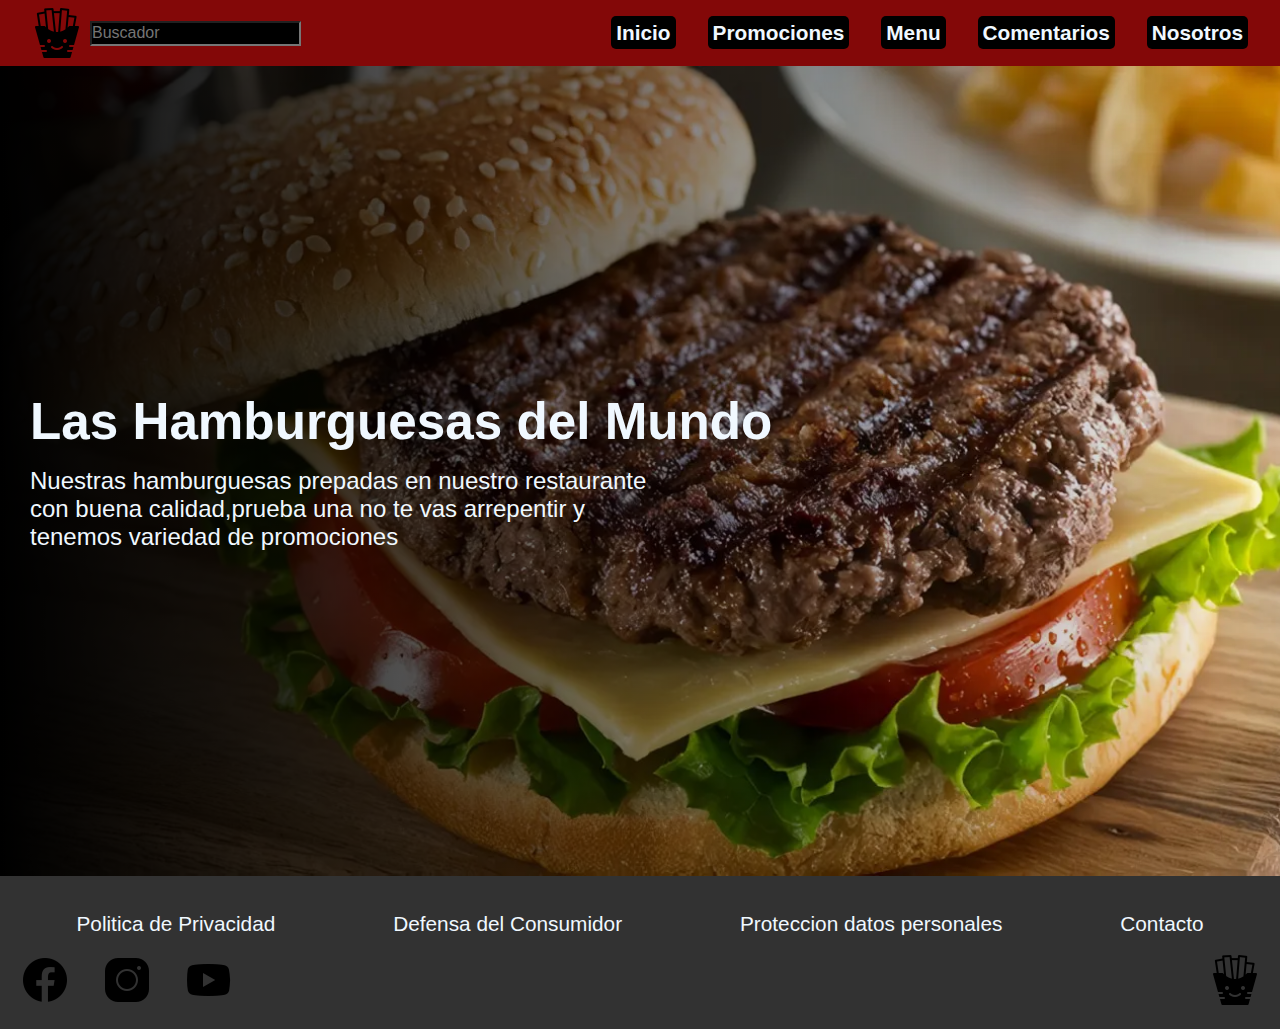
==== index.html @ 5a71146a "primer commit proyecto" ====
<!DOCTYPE html>
<html lang="en">
<head>
    <meta charset="UTF-8">
    <meta name="viewport" content="width=device-width, initial-scale=1.0">
    <title>Document</title>

    <link rel="stylesheet" href="css/styles.css">
    <link href="https://fonts.googleapis.com/css2?family=Material+Symbols+Outlined" rel="stylesheet" />
</head>
<body>
    <header class="menu">
        <div class="menu__logo-container">
            <img src="/assets/icons8-kawaii-french-fries-50.png" alt="logo">
            <input type="text" placeholder="Buscador">
            
        </div>
        <input id="menu" class="menu__desplegable" type="checkbox">
        <label for="menu" class="material-symbols-outlined">Menu</label>
        <nav class="menu__nav-container">
            <ul class="menu__nav">
                <li><a href="#">Inicio</a></li>
                <li><a href="./pages/promociones.html">Promociones</a></li>
                <li><a href="./pages/menu.html">Menu</a></li>
                <li><a href="./pages/comentarios.html">Comentarios</a></li>
                <li><a href="./pages/nosotros.html">Nosotros</a></li>
            </ul>    
        </nav>
    </header>
    <main class="main">
        <section class="main__presentacion">
            <h1>Las Hamburguesas del Mundo</h1>
            <p>Nuestras hamburguesas prepadas en nuestro restaurante con buena calidad,prueba una no te vas arrepentir y tenemos variedad de  promociones</p>
        </section>
    </main>
    <footer class="footer">
        <div class="footer__politicas">
            <p>Politica de Privacidad</p>
            <p>Defensa del Consumidor</p>
            <p>Proteccion datos personales</p>
            <p>Contacto</p>
        </div>
        <div class="footer__redes">
            <div class="footer__redes-container">
                <div class="footer__redes__item"><img src="/assets/icons8-facebook-nuevo-50.png" alt="facebook"></div>
                <div class="footer__redes__item"><img src="/assets/icons8-instagram-50.png" alt="ig"></div>
                <div class="footer__redes__item"><img src="/assets/icons8-youtube-50.png" alt="youtube"></div>
            </div>
            <div class="footer__logo">
                <div class="footer__logo__container">
                    <img src="/assets/icons8-kawaii-french-fries-50.png" alt="logo">
                </div>  
            </div>
        </div>
    </footer>
</body>
</html>
---- css/styles.css ----
*{
    margin: 0;
    padding: 0;
    box-sizing: border-box;
}
body{
 
}
/*header---------------hader*/
.menu{
    display: flex;
    justify-content: space-between;
    background-color: rgb(131, 8, 8);
    align-items: center;
    padding: 0.5rem 2rem ;
    font-family: 'Franklin Gothic Medium', 'Arial Narrow', Arial, sans-serif;
    
    gap:10px;
    
}

/*menu que contiene al buscador y al logo*/
.menu .menu__logo-container{
    
    display: flex;
    align-items: center;
    gap: 0.5rem;
    flex-wrap: wrap;
    justify-content: center;
}

.menu .menu__logo-container img{
    
}

.menu .menu__logo-container input{
    
    min-height: 25px;
    font-size: 1rem;
    background-color: black;
    color: aliceblue;
    font-size: inherit;
}



/*  menu: apartado que contiene al navegador*/
.menu .menu__nav-container{

}

.menu .menu__nav-container ul{
    display: flex;
    list-style: none;
    gap: 2rem;
    font-size: 1.3rem;
    font-weight: 600;
    color: aliceblue;
    flex-wrap: wrap;
    justify-content: center;
    
    
    
}

.menu .menu__nav-container ul li{
    font-size: inherit;
}

.menu .menu__nav-container ul li a{
    color:inherit;
    text-decoration: none;
    font-size: inherit;
    background-color: black;
    padding: 5px;
    border-radius: 5px;
}

.menu .menu__desplegable{
    display: none;
}
.menu>label{
    display: none;
    font-size: 2.2rem;
}




/*main titulo y fondo de la pagina */
.main{
    
    background-image: url(/assets/Comer-hamburguesa-puede-ser-saludable.webp);
    background-size: cover;
    font-family: 'Franklin Gothic Medium', 'Arial Narrow', Arial, sans-serif;
}

.main .main__presentacion{
    min-height: 90vh;
    background: linear-gradient(to left,transparent,black);
    color: aliceblue;
    display: flex;
    flex-direction: column;
    justify-content: center;
    gap: 1rem;
    padding-left: 30px;
}

.main .main__presentacion h1{
    font-size: 3.2rem;
}

.main .main__presentacion p{
    font-size: 1.5rem;
    max-width: 650px;
    width: 90%;
}


/*main promociones seccion de productos recomendados------*/
.producto-container{
    background-color: rgb(85, 0, 0);
    padding-top: 3rem;
    padding-bottom:3rem ;
    display: flex;
    flex-direction: column;
    gap: 1rem;
}

.producto-container h2{
    margin-bottom: 50px;
    color: aliceblue;
    font-size: 2rem;
    margin-left: 2rem;
    
}

.producto-container .producto{
    display: flex;
    justify-content: center;
    align-items: center;
    flex-wrap: wrap;
    gap: 2rem;
    
}

.producto-container .producto .producto__item{ 
    
    max-width: 700px;
    flex-grow: 1;
    min-width: 300px;
    flex-basis: 0;
    
}

.producto-container .producto .producto__item .producto__item__descripcion{
    background-color: rgba(2, 2, 2, 0.71);
    display: flex;
    flex-direction: column;
    gap: 30px;
    color: aliceblue;
    padding: 20px;
    border-radius: 10px;
    margin-bottom: 10px;
    margin: 10px;
}

.producto-container .producto .producto__item .producto__item__descripcion h3{
    font-size: 2rem;
    overflow-wrap:break-word;
}

.producto-container .producto .producto__item .producto__item__descripcion p{
    font-size: 1.3rem;
}

.producto-container .producto .producto__item .producto__item__descripcion a{
    font-size: 1.5rem;
    text-decoration: none;
    color: aliceblue;
    background-color: black;
    width: fit-content;
    padding: 10px;
    margin: auto;
}


.producto-container .producto .producto__imagen{
    max-width: 600px;
    height: 290px;
    
    flex-grow: 1;
    flex-basis: 0;
    min-width: 300px;
    
} 

.producto-container .producto .producto__imagen .producto__imagen-container{
    width: 100%;
    height: 100%;
    background-color: rgb(94, 59, 13);
}

.producto-container .producto .producto__imagen .producto__imagen-container img{
    width: 100%;
    height: 100%;
}






/*seccion, apartado de comentarios y porcentajes de los mas consumido*/

.seccion{
    background-color: rgb(92, 4, 4);
    color: antiquewhite; 
    text-align: center;
    padding: 80px 20px;
    padding-bottom: 120px;
}

.seccion .seccion-container{
    display: grid;
    grid-template-columns: repeat(auto-fit,minmax(290px,1fr));
    gap: 1rem;
    justify-items: center;
    
}

.seccion h2{
    
    margin-bottom:100px;

}
.seccion .seccion-container .seccion__valoracion{
display: flex;
flex-direction: column;
gap: 30px;

}

.seccion .seccion-container .seccion__valoracion .seccion__valoracion__comentarios{
    background-color: rgb(255, 255, 255);
    color: rgb(0, 0, 0);
    padding: 30px;
    border-radius: 10px;
    max-width: 500px;
    
}

.seccion .seccion-container .seccion__valoracion .seccion__valoracion__comentarios .seccion__valoracion__comentarios__calificacion{
    
    max-width:500px;
    min-height: 70px;
    
}

.seccion .seccion-container .seccion__valoracion .seccion__valoracion__comentarios .seccion__valoracion__comentarios__calificacion .seccion__valoracion__comentarios__calificacion__perfil{
   max-width: 100px;
    height: 100%;
}

.seccion .seccion-container .seccion__valoracion .seccion__valoracion__comentarios .seccion__valoracion__comentarios__calificacion .seccion__valoracion__comentarios__calificacion__estrellas{
    max-width: 100%;
    width: 300px;
    height: 100%;
}

.seccion .seccion-container .seccion__valoracion .seccion__valoracion__comentarios .seccion__valoracion__comentarios__parrafo{
    font-size: 1.2rem;
    max-width: 400px;
}



/*seccionde porcentajes*/
.seccion .seccion__porcentajes{
    display: flex;
    flex-direction: column;
    gap: 3rem;
    width: 80%;
   
    
    
}

.seccion .seccion__porcentajes .seccion__porcentajes__item{
    font-size: 2rem;
    
    
    
}

.seccion .seccion__porcentajes .seccion__porcentajes__item div{
    background-color: rgb(0, 0, 0);
    
    text-align: center;
    margin-top: 20px;
    border-radius:10px ;
    padding: 5px;
}

.seccion .seccion__porcentajes .seccion__porcentajes__item h4{
    
}



/*seccion de lista dee menus disponibles*/
.lista{
    background-color: rgb(85, 0, 0);
    display: flex;
    flex-direction: column;
    justify-content: center;
    gap: 3rem;
    padding:2.7rem 0;
    color: aliceblue;
    min-height: 90vh;
    
}

.lista .lista__comida-rapida{
    display: grid;
    grid-template-columns: repeat(auto-fit,minmax(150px,1fr));
    justify-items: center;
    gap: 2rem;
    flex-wrap: wrap;
}

.lista .lista__comida-rapida .lista__comida-rapida__item{
    max-width: 100%;
    width: 200px;
    
    
}

.lista .lista__comida-rapida .lista__comida-rapida__item img{
    width: 100%;
   height: 150px;
    
}

.lista .lista__comida-rapida .lista__comida-rapida__item h4{
    font-size: 20px;
    text-align: center;
}



/*seccion del formulario--------*/
.formulario{
    display:  flex;
    justify-content: center;
    background-color: rgb(85, 0, 0);
    flex-wrap: wrap;
    min-height: 700px;
}

.formulario .formulario__contactos{
    background-image:linear-gradient(rgba(0, 0, 0, 0.364),rgba(0, 0, 0, 0.485)),url(/assets/hamburguesa-gigante-varias-hamburguesas_783299-2228.avif);
    background-size:cover;
    max-width: 750px;
    
    flex-grow: 1;
    flex-basis: 0;
    min-width: 400px;
    color: aliceblue;
    font-size: 1.5rem;
    padding: 100px 70px;
    display: flex;
    flex-direction: column;
    gap: 30px;
    
    
}

.formulario .formulario__datos{
    max-width: 400px;
    width: 400px;
    padding: 20px;
    color: aliceblue;
    margin: auto; /* margin al item hijo auto, afecta el centrado en flex*/
    flex-grow: 1;
    flex-basis: 0;
    min-width: 400px;
}
.formulario .formulario__datos label{
    display: block;
    font-size: 1.3rem;
}

.formulario .formulario__datos input{
    display: block;
    font-size: inherit;
    min-height: 30px;
    width: 100%;
    margin-bottom: 15px;
    background-color: rgb(0, 0, 0);
    color: aliceblue;
    border-radius: 5px;
    padding: 5px;
}

.formulario .formulario__datos textarea{
    max-width: 50%;
    min-width: 70%;
    max-height: 100px;
    min-height: 100px;
    font-size: 1rem;
    color: inherit;
    background-color: black;
    border-radius: 5px;
    padding: 5px;
}

.formulario .formulario__datos label select{
    min-height: 30px;
    color: inherit;
    background-color: black;
    
}

.formulario .formulario__datos .formulario__datos__enviar{
    margin-top: 20px;
    box-shadow: 3px 3px 5px white;
}

.formulario .formulario__datos .formulario__datos__resetear{
    box-shadow: 3px 3px 5px white;
}


/*Nosotros----------Nosotros*/

.nosotros{
    background-image: linear-gradient(rgba(0, 0, 0, 0.581),rgba(0, 0, 0, 0.674)),url(/assets/imagen-fondo-nosotros.jpg);
    background-size: cover;
    background-position: center;
    color: rgb(255, 255, 255);
    padding: 20px;
    min-height: 90vh;
}

.nosotros .nosotros__parrafo{
    font-size: 1.5rem;
    margin: 30px 0px;
    margin-bottom: 70px;
}

.nosotros .nosotros__tarjetas-container{
    display: flex;
    margin-top: 40px;
    justify-content: space-around;
    flex-wrap: wrap;
    gap: 10px;
}
.nosotros .nosotros__tarjetas-container .nosotros__tarjetas{
    max-width: 230px;
    min-height: 320px;
    background-color: rgb(0, 0, 0);
    padding: 20px;  
}

.nosotros .nosotros__tarjetas-container .nosotros__tarjetas img{
    width: 100%;
    height: 65%;
}

.nosotros a{
    display: block;
    text-decoration: none;
    color: inherit;
    background-color: black;
    padding: 15px;
    margin: auto;
    width: fit-content;
    margin-top: 70px;
    margin-bottom: 70px;
    font-size: 1.2rem;
    border: 3px solid white;
}




/*footer*/

.footer{
    padding: 0.3rem 3rem;
    background-color: rgb(50, 50, 50);
    color: aliceblue;
    font-family: 'Franklin Gothic Medium', 'Arial Narrow', Arial, sans-serif;
    padding: 20px 20px;
}

.footer .footer__politicas{
    display: flex;
    font-size: 1.3rem;
    justify-content: space-around;
    margin-top: 1rem;
    flex-wrap: wrap;
    align-items: center;
    text-align: center;
    gap:5px;
    
    
}
.footer .footer__politicas>p{
   
    
}

.footer .footer__redes{
    display: flex;
    justify-content: space-between;
    margin-top: 1.2rem;
    
}

.footer .footer__redes .footer__redes-container{
    display: flex;
    gap: 2rem;
    
}

@media screen and (max-width:900px) {
    .menu .menu__nav-container {
        display: none;
        position: absolute;
        right: 0;
        top: 66px;
        background-color: black;
        width: 100%;
        padding: 10px;
    }
    .menu .menu__desplegable:checked ~ .menu__nav-container .menu__nav{
        flex-direction: column;
    }
    .menu .menu__desplegable:checked ~ .menu__nav-container{
        display: flex;

    }
    
    .menu label{
        display: flex;
    }
}


@media screen and (max-width:768px){
    .seccion .seccion__porcentajes{
        align-self: center;
    }
    .main .main__presentacion h1{
        font-size: 2.7rem;
    }
    
    .main .main__presentacion p{
        font-size: 1.3rem;
        
        
    }
}

@media screen and (max-width:350px){
    .formulario .formulario__datos{
        min-width: 300px;
    }
    .formulario .formulario__contactos{
        min-width: 300px;
    }
}
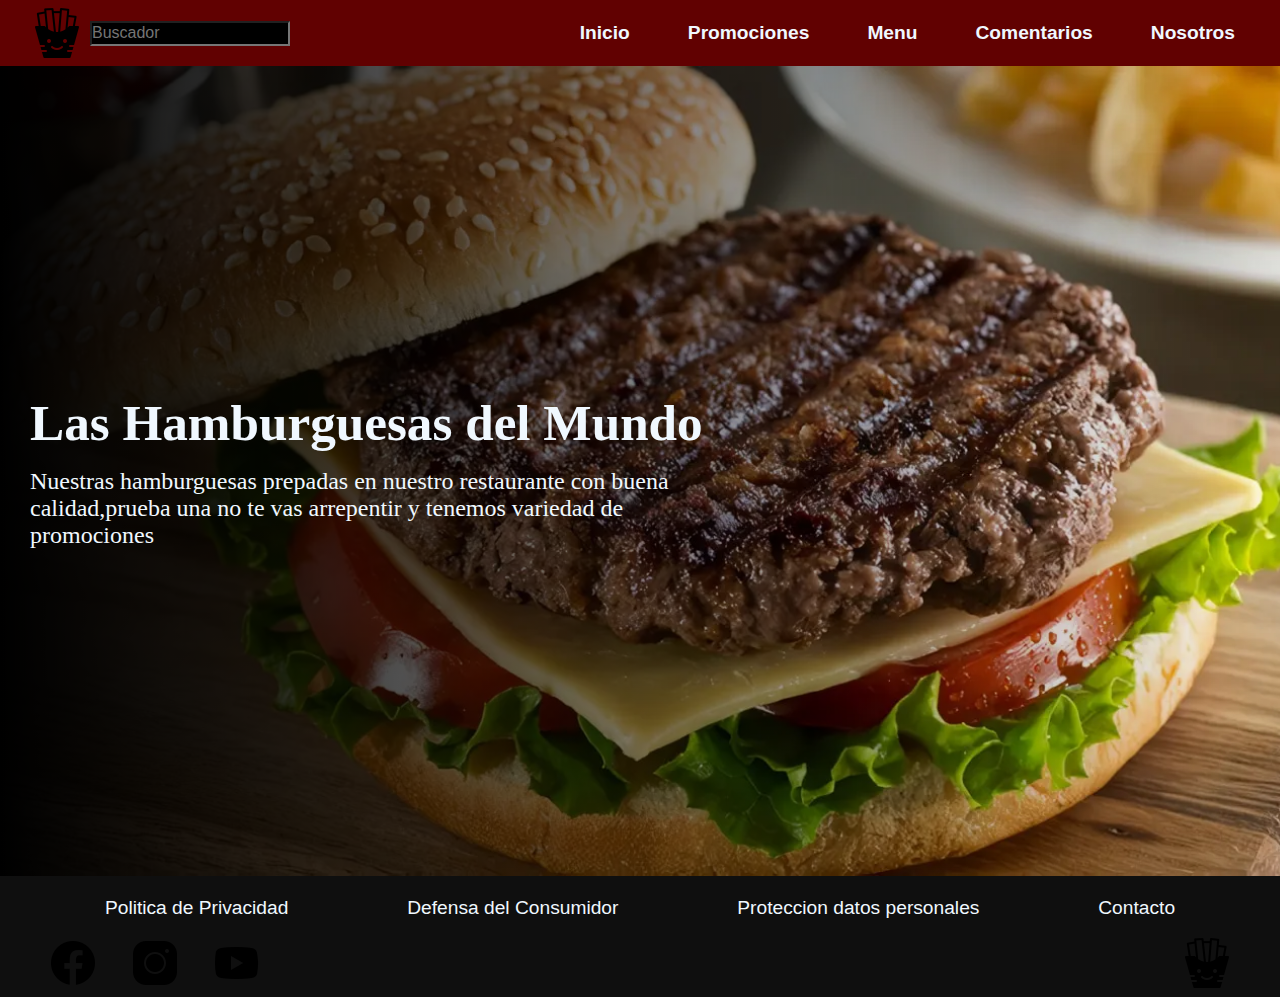
==== commit 4d632176: "pseudoclases y bem" ====
--- a/index.html
+++ b/index.html
@@ -5,18 +5,21 @@
     <meta name="viewport" content="width=device-width, initial-scale=1.0">
     <title>Document</title>
 
-    <link rel="stylesheet" href="css/styles.css">
+    <link rel="stylesheet" href="./css/styles.css">
     <link href="https://fonts.googleapis.com/css2?family=Material+Symbols+Outlined" rel="stylesheet" />
 </head>
 <body>
     <header class="menu">
         <div class="menu__logo-container">
-            <img src="/assets/icons8-kawaii-french-fries-50.png" alt="logo">
+            <img src="./assets/icons8-kawaii-french-fries-50.png" alt="logo">
             <input type="text" placeholder="Buscador">
             
         </div>
+
+        <!--Input de tipo checkbox creado para el menu desplegable en resposive-->
         <input id="menu" class="menu__desplegable" type="checkbox">
         <label for="menu" class="material-symbols-outlined">Menu</label>
+        
         <nav class="menu__nav-container">
             <ul class="menu__nav">
                 <li><a href="#">Inicio</a></li>
@@ -27,12 +30,14 @@
             </ul>    
         </nav>
     </header>
+    
     <main class="main">
         <section class="main__presentacion">
             <h1>Las Hamburguesas del Mundo</h1>
             <p>Nuestras hamburguesas prepadas en nuestro restaurante con buena calidad,prueba una no te vas arrepentir y tenemos variedad de  promociones</p>
         </section>
     </main>
+    
     <footer class="footer">
         <div class="footer__politicas">
             <p>Politica de Privacidad</p>
@@ -42,13 +47,13 @@
         </div>
         <div class="footer__redes">
             <div class="footer__redes-container">
-                <div class="footer__redes__item"><img src="/assets/icons8-facebook-nuevo-50.png" alt="facebook"></div>
-                <div class="footer__redes__item"><img src="/assets/icons8-instagram-50.png" alt="ig"></div>
-                <div class="footer__redes__item"><img src="/assets/icons8-youtube-50.png" alt="youtube"></div>
+                <div class="footer__redes__item"><img src="./assets/icons8-facebook-nuevo-50.png" alt="facebook"></div>
+                <div class="footer__redes__item"><img src="./assets/icons8-instagram-50.png" alt="ig"></div>
+                <div class="footer__redes__item"><img src="./assets/icons8-youtube-50.png" alt="youtube"></div>
             </div>
             <div class="footer__logo">
                 <div class="footer__logo__container">
-                    <img src="/assets/icons8-kawaii-french-fries-50.png" alt="logo">
+                    <img src="./assets/icons8-kawaii-french-fries-50.png" alt="logo">
                 </div>  
             </div>
         </div>
--- a/css/styles.css
+++ b/css/styles.css
@@ -10,13 +10,11 @@
 .menu{
     display: flex;
     justify-content: space-between;
-    background-color: rgb(131, 8, 8);
+    background-color: rgb(97, 1, 1);
     align-items: center;
     padding: 0.5rem 2rem ;
     font-family: 'Franklin Gothic Medium', 'Arial Narrow', Arial, sans-serif;
-    
     gap:10px;
-    
 }
 
 /*menu que contiene al buscador y al logo*/
@@ -26,20 +24,30 @@
     align-items: center;
     gap: 0.5rem;
     flex-wrap: wrap;
-    justify-content: center;
-}
-
-.menu .menu__logo-container img{
-    
-}
+    flex-grow: 1;
+    flex-basis: 0;  /*ojo:si aplico grow al los elemntos, el flex padre no funciona el justify,pero los hijos de ese elemento si puedo aplicar justife y aling*/
+    min-width: 100px;
+    
+}
+
+.menu .menu__logo-container img:hover{
+    width: 55px;
+}
+
 
 .menu .menu__logo-container input{
-    
+    max-width: 200px;
     min-height: 25px;
     font-size: 1rem;
     background-color: black;
     color: aliceblue;
     font-size: inherit;
+    flex-grow: 1;
+    flex-basis: 0;
+    min-width: 100px;
+}
+.menu .menu__logo-container input:hover{
+    background-color: rgba(18, 18, 18, 0.751);
 }
 
 
@@ -47,17 +55,18 @@
 /*  menu: apartado que contiene al navegador*/
 .menu .menu__nav-container{
 
+
 }
 
 .menu .menu__nav-container ul{
     display: flex;
     list-style: none;
     gap: 2rem;
-    font-size: 1.3rem;
+    font-size: 1.2rem;
     font-weight: 600;
     color: aliceblue;
     flex-wrap: wrap;
-    justify-content: center;
+    
     
     
     
@@ -65,20 +74,28 @@
 
 .menu .menu__nav-container ul li{
     font-size: inherit;
+    padding: 8px;
+    
+    
+}
+
+.menu .menu__nav-container ul li:hover{
+    background-color: rgba(0, 0, 0, 0.507);
 }
 
 .menu .menu__nav-container ul li a{
     color:inherit;
     text-decoration: none;
     font-size: inherit;
-    background-color: black;
+    
     padding: 5px;
     border-radius: 5px;
 }
-
+/* input de tipo checkbox para mi menu desplegable en responsive*/
 .menu .menu__desplegable{
     display: none;
 }
+
 .menu>label{
     display: none;
     font-size: 2.2rem;
@@ -90,9 +107,9 @@
 /*main titulo y fondo de la pagina */
 .main{
     
-    background-image: url(/assets/Comer-hamburguesa-puede-ser-saludable.webp);
+    background-image: url(../assets/Comer-hamburguesa-puede-ser-saludable.webp);
     background-size: cover;
-    font-family: 'Franklin Gothic Medium', 'Arial Narrow', Arial, sans-serif;
+    font-family: 'Times New Roman', Times, serif;
 }
 
 .main .main__presentacion{
@@ -114,12 +131,13 @@
     font-size: 1.5rem;
     max-width: 650px;
     width: 90%;
+    
 }
 
 
 /*main promociones seccion de productos recomendados------*/
 .producto-container{
-    background-color: rgb(85, 0, 0);
+    background-color: rgb(0, 0, 0);
     padding-top: 3rem;
     padding-bottom:3rem ;
     display: flex;
@@ -132,6 +150,8 @@
     color: aliceblue;
     font-size: 2rem;
     margin-left: 2rem;
+    text-align: center;
+    font-weight: 500;
     
 }
 
@@ -154,7 +174,7 @@
 }
 
 .producto-container .producto .producto__item .producto__item__descripcion{
-    background-color: rgba(2, 2, 2, 0.71);
+    background-color: rgb(0, 0, 0);
     display: flex;
     flex-direction: column;
     gap: 30px;
@@ -165,6 +185,10 @@
     margin: 10px;
 }
 
+.producto-container .producto .producto__item .producto__item__descripcion:hover{
+    background-color: rgba(24, 24, 24, 0.578);
+}
+
 .producto-container .producto .producto__item .producto__item__descripcion h3{
     font-size: 2rem;
     overflow-wrap:break-word;
@@ -179,11 +203,15 @@
     text-decoration: none;
     color: aliceblue;
     background-color: black;
+    border: solid 1px rgb(255, 255, 255);
     width: fit-content;
     padding: 10px;
     margin: auto;
-}
-
+
+}
+.producto-container .producto .producto__item .producto__item__descripcion a:hover  {
+    background-color: rgba(159, 158, 158, 0.642);
+}
 
 .producto-container .producto .producto__imagen{
     max-width: 600px;
@@ -198,7 +226,7 @@
 .producto-container .producto .producto__imagen .producto__imagen-container{
     width: 100%;
     height: 100%;
-    background-color: rgb(94, 59, 13);
+    
 }
 
 .producto-container .producto .producto__imagen .producto__imagen-container img{
@@ -214,10 +242,10 @@
 /*seccion, apartado de comentarios y porcentajes de los mas consumido*/
 
 .seccion{
-    background-color: rgb(92, 4, 4);
-    color: antiquewhite; 
+    background-color: rgb(0, 0, 0);
+    color: rgb(255, 255, 255); 
     text-align: center;
-    padding: 80px 20px;
+    padding: 80px 15px;
     padding-bottom: 120px;
 }
 
@@ -250,26 +278,31 @@
     
 }
 
+
+
 .seccion .seccion-container .seccion__valoracion .seccion__valoracion__comentarios .seccion__valoracion__comentarios__calificacion{
-    
-    max-width:500px;
-    min-height: 70px;
+    display: flex;
+    
+    justify-content: center;
+    height: 70px;
+    flex-wrap:wrap ;
     
 }
 
 .seccion .seccion-container .seccion__valoracion .seccion__valoracion__comentarios .seccion__valoracion__comentarios__calificacion .seccion__valoracion__comentarios__calificacion__perfil{
-   max-width: 100px;
+    max-width: 30%;
     height: 100%;
 }
 
+
 .seccion .seccion-container .seccion__valoracion .seccion__valoracion__comentarios .seccion__valoracion__comentarios__calificacion .seccion__valoracion__comentarios__calificacion__estrellas{
-    max-width: 100%;
-    width: 300px;
+    max-width: 70%;
     height: 100%;
 }
 
 .seccion .seccion-container .seccion__valoracion .seccion__valoracion__comentarios .seccion__valoracion__comentarios__parrafo{
-    font-size: 1.2rem;
+    margin-top: 5px;
+    font-size: 1.1rem;
     max-width: 400px;
 }
 
@@ -280,27 +313,29 @@
     display: flex;
     flex-direction: column;
     gap: 3rem;
-    width: 80%;
-   
-    
+    width: 80%; 
     
 }
 
 .seccion .seccion__porcentajes .seccion__porcentajes__item{
-    font-size: 2rem;
+    font-size: 1.6rem;
     
     
     
 }
 
 .seccion .seccion__porcentajes .seccion__porcentajes__item div{
-    background-color: rgb(0, 0, 0);
-    
+    background-color: rgb(95, 0, 0);
+    min-height: 45px;
     text-align: center;
     margin-top: 20px;
     border-radius:10px ;
     padding: 5px;
 }
+.seccion .seccion__porcentajes .seccion__porcentajes__item div:hover{
+    background-color: rgba(95, 0, 0, 0.725);
+
+}
 
 .seccion .seccion__porcentajes .seccion__porcentajes__item h4{
     
@@ -310,7 +345,7 @@
 
 /*seccion de lista dee menus disponibles*/
 .lista{
-    background-color: rgb(85, 0, 0);
+    background-color: rgb(0, 0, 0);
     display: flex;
     flex-direction: column;
     justify-content: center;
@@ -332,14 +367,23 @@
 .lista .lista__comida-rapida .lista__comida-rapida__item{
     max-width: 100%;
     width: 200px;
-    
-    
+    min-height: 200px;
+}
+
+.lista .lista__comida-rapida .lista__comida-rapida__item:hover{
+    border: 2px solid rgb(255, 255, 255);
+    color: rgba(245, 245, 220, 0.811);
 }
 
 .lista .lista__comida-rapida .lista__comida-rapida__item img{
+    width: 95%;
+    height: 140px;
+}
+
+.lista .lista__comida-rapida .lista__comida-rapida__item:hover img{
+    opacity: 0.6;
     width: 100%;
-   height: 150px;
-    
+    height: 150px;
 }
 
 .lista .lista__comida-rapida .lista__comida-rapida__item h4{
@@ -353,39 +397,38 @@
 .formulario{
     display:  flex;
     justify-content: center;
-    background-color: rgb(85, 0, 0);
+    background-color: rgb(0, 0, 0);
     flex-wrap: wrap;
-    min-height: 700px;
+    min-height: 90vh;
 }
 
 .formulario .formulario__contactos{
-    background-image:linear-gradient(rgba(0, 0, 0, 0.364),rgba(0, 0, 0, 0.485)),url(/assets/hamburguesa-gigante-varias-hamburguesas_783299-2228.avif);
+    background-image:linear-gradient(rgba(0, 0, 0, 0.364),rgba(0, 0, 0, 0.485)),url(../assets/hamburguesa-gigante-varias-hamburguesas_783299-2228.avif);
     background-size:cover;
     max-width: 750px;
     
     flex-grow: 1;
     flex-basis: 0;
-    min-width: 400px;
+    min-width: 700px;
     color: aliceblue;
     font-size: 1.5rem;
     padding: 100px 70px;
     display: flex;
     flex-direction: column;
     gap: 30px;
-    
-    
 }
 
 .formulario .formulario__datos{
-    max-width: 400px;
-    width: 400px;
+    
+    max-width: 550px;
     padding: 20px;
     color: aliceblue;
     margin: auto; /* margin al item hijo auto, afecta el centrado en flex*/
     flex-grow: 1;
     flex-basis: 0;
-    min-width: 400px;
-}
+    min-width:500px;
+}
+
 .formulario .formulario__datos label{
     display: block;
     font-size: 1.3rem;
@@ -401,6 +444,10 @@
     color: aliceblue;
     border-radius: 5px;
     padding: 5px;
+}
+
+.formulario .formulario__datos input:hover, .formulario .formulario__datos textarea:hover,.formulario .formulario__datos label select:hover{
+background-color: rgba(18, 18, 18, 0.751);
 }
 
 .formulario .formulario__datos textarea{
@@ -424,18 +471,18 @@
 
 .formulario .formulario__datos .formulario__datos__enviar{
     margin-top: 20px;
-    box-shadow: 3px 3px 5px white;
+    box-shadow: 2px 2px 2px white;
 }
 
 .formulario .formulario__datos .formulario__datos__resetear{
-    box-shadow: 3px 3px 5px white;
+    box-shadow: 2px 2px 2px white;
 }
 
 
 /*Nosotros----------Nosotros*/
 
 .nosotros{
-    background-image: linear-gradient(rgba(0, 0, 0, 0.581),rgba(0, 0, 0, 0.674)),url(/assets/imagen-fondo-nosotros.jpg);
+    background-image: linear-gradient(rgba(0, 0, 0, 0.581),rgba(0, 0, 0, 0.674)),url(../assets/imagen-fondo-nosotros.jpg);
     background-size: cover;
     background-position: center;
     color: rgb(255, 255, 255);
@@ -456,11 +503,20 @@
     flex-wrap: wrap;
     gap: 10px;
 }
+
 .nosotros .nosotros__tarjetas-container .nosotros__tarjetas{
     max-width: 230px;
     min-height: 320px;
     background-color: rgb(0, 0, 0);
     padding: 20px;  
+}
+
+.nosotros .nosotros__tarjetas-container .nosotros__tarjetas:hover{
+    background-color: rgba(0, 0, 0, 0.722);
+}
+
+.nosotros .nosotros__tarjetas-container .nosotros__tarjetas:hover img{
+    opacity: 0.6;
 }
 
 .nosotros .nosotros__tarjetas-container .nosotros__tarjetas img{
@@ -482,22 +538,25 @@
     border: 3px solid white;
 }
 
-
+.nosotros a:hover{
+    background-color: rgba(240, 248, 255, 0.325);
+    font-size: 1.4rem;
+}
 
 
 /*footer*/
 
 .footer{
     padding: 0.3rem 3rem;
-    background-color: rgb(50, 50, 50);
+    background-color: rgb(15, 15, 15);
     color: aliceblue;
     font-family: 'Franklin Gothic Medium', 'Arial Narrow', Arial, sans-serif;
-    padding: 20px 20px;
+    
 }
 
 .footer .footer__politicas{
     display: flex;
-    font-size: 1.3rem;
+    font-size: 1.2rem;
     justify-content: space-around;
     margin-top: 1rem;
     flex-wrap: wrap;
@@ -508,7 +567,6 @@
     
 }
 .footer .footer__politicas>p{
-   
     
 }
 
@@ -525,29 +583,59 @@
     
 }
 
+/*Media Queries--------------------------Queries*/
+
+
+/*media query del nav */
 @media screen and (max-width:900px) {
+
+    /* modificando el */
     .menu .menu__nav-container {
+        
+        position: absolute;
+        left: 0;
+        top: 66px;
+        background-color: rgb(97, 1, 1);
+        translate: 0 -126%;
+        transition: menu .1s linear;
+        transition-property: translate ;
+        z-index:0;
+    }
+
+    .menu__nav-container .menu__nav{
+        flex-direction: column;
+        
         display: none;
-        position: absolute;
-        right: 0;
-        top: 66px;
-        background-color: black;
-        width: 100%;
-        padding: 10px;
-    }
-    .menu .menu__desplegable:checked ~ .menu__nav-container .menu__nav{
-        flex-direction: column;
-    }
+        
+    }
+    .menu .menu__nav-container ul{
+        gap: 0;
+    }
+    .menu .menu__nav-container ul>li{
+        padding:15px 10px ;
+        
+        box-shadow: 2px 0px 1px white;
+    }
+   /* modificando propiedades cuando el checkbox este chequeado */
     .menu .menu__desplegable:checked ~ .menu__nav-container{
         display: flex;
+        
+        translate: 0 0;
+        
 
     }
     
     .menu label{
         display: flex;
-    }
-}
-
+        
+    }
+}
+
+
+
+
+
+/*Modificar algunas propiedades del porcentaje,formulario*/
 
 @media screen and (max-width:768px){
     .seccion .seccion__porcentajes{
@@ -564,11 +652,21 @@
     }
 }
 
-@media screen and (max-width:350px){
+@media screen and (max-width:612px){
     .formulario .formulario__datos{
         min-width: 300px;
     }
     .formulario .formulario__contactos{
         min-width: 300px;
     }
-}+
+    .menu .menu__nav-container{
+        width: 100%;
+    }
+
+    .menu__nav-container .menu__nav{
+        width: 100%;
+        text-align: center;
+    }
+}
+
